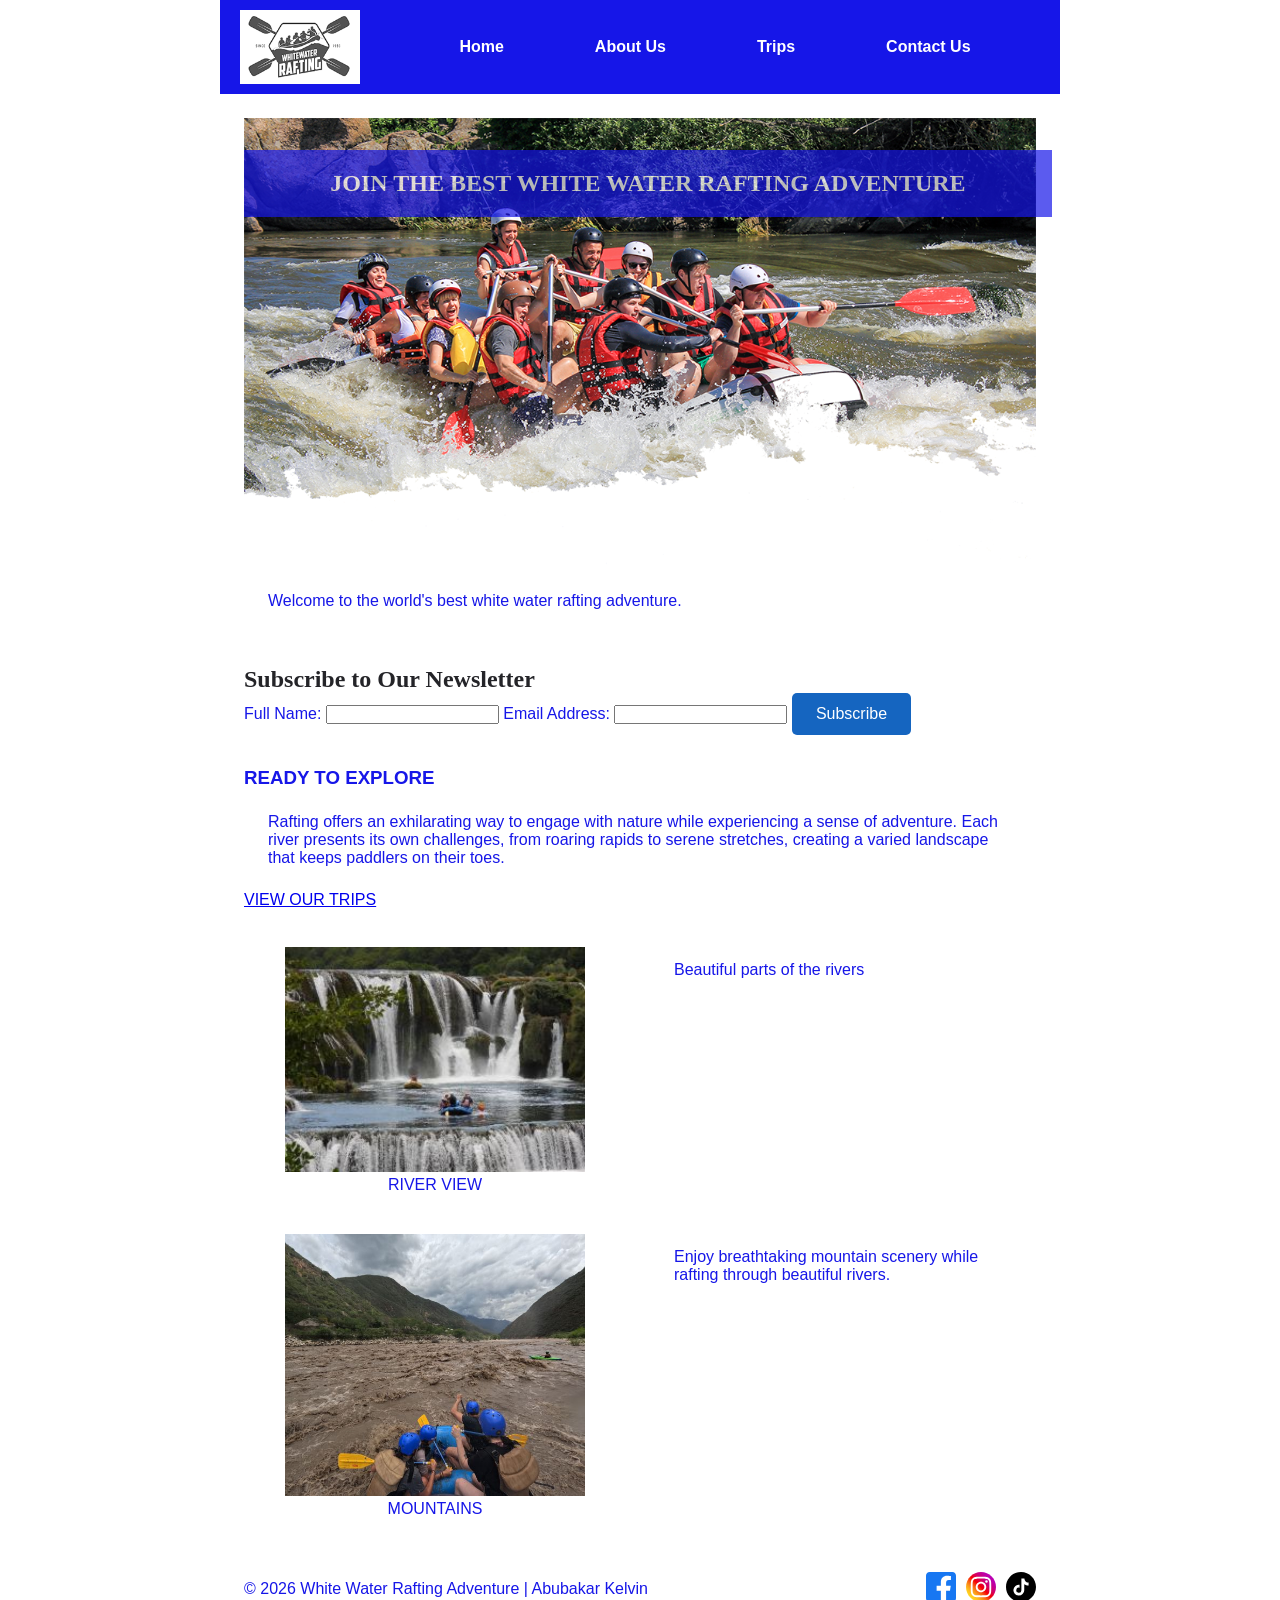
==== wwr/index.html @ 69d27321 "Complete White Water Rafting Project" ====
<!DOCTYPE html>
<html lang="en">

<head>
    <meta charset="UTF-8">
    <meta name="viewport" content="width=device-width, initial-scale=1.0">
    <meta name="description" content="Experience thrilling white-water rafting adventures with our
      expert guides. From serene river floats to adrenaline-pumping rapids, we offer safe,
      unforgettable journeys for all skill levels. Book your rafting trip today.">
    <meta name="author" content="Abubakar Kelvin">
    <title>home page | White Water Rafting</title>

    <link rel="stylesheet" href="styles/rafting.css">
</head>

<body>
    <header>
        <img src="images/logo.png" alt="white water rafting logo">

        <nav>
            <a href="index.html">Home</a>
            <a href="about.html">About Us</a>
            <a href="trips.html">Trips</a>
            <a href="contact.html">Contact Us</a>
        </nav>
    </header>

    <main>
        <section class="hero"><img src="images/herok.png" alt="People white water rafting">
            <h1>JOIN THE BEST WHITE WATER RAFTING ADVENTURE</h1>

            <p> Welcome to the world's best white water rafting adventure. </p>
        </section>


        <section class="newsletter-form">

            <h2>Subscribe to Our Newsletter</h2>

            <form method="post" action="#">
                <label for="name">Full Name:</label>
                <input type="text" id="name" name="name" required>
                <label for="email">Email Address:</label>
                <input type="email" id="email" name="email" required>

                <button type="submit">Subscribe</button>
            </form>
        </section>
        <section class="cta">
            <h3>READY TO EXPLORE</h3>

            <P>Rafting offers an exhilarating way to engage with nature while experiencing a sense
                of adventure.
                Each river presents its own challenges, from roaring rapids to serene stretches,
                creating a varied
                landscape that keeps paddlers on their toes.
            </P>

            <a href="trips.html">VIEW OUR TRIPS</a>

        </section>


        <div class="grid-content">
            <figure>
                <img src="images/card1.jpg" alt="River viwe">
                <figcaption>RIVER VIEW</figcaption>

            </figure>
            <p> Beautiful parts of the rivers</p>


            <figure>
                <img src="images/card2.jpg" alt="mountains">
                <figcaption>MOUNTAINS</figcaption>
            </figure>
            <p>
                Enjoy breathtaking mountain scenery while rafting through beautiful rivers.
            </p>
        </div>


    </main>

    <footer>
        <p> &copy; 2026 White Water Rafting Adventure | Abubakar Kelvin</p>


        <nav class="socialmedia">
            <a href="https://www.facebook.com/profile.php?id=61568959712537">
                <img src="images/facebook.svg" alt="Facebook">
            </a>

            <a href="https://www.instagram.com/kingmoby192026/">
                <img src="images/instagram.svg" alt="Instagram">
            </a>

            <a href="https://www.tiktok.com/@kingmoby206">
                <img src="images/tiktok.svg" alt="Tiktok">
            </a>
        </nav>
    </footer>
</body>

</html>
---- wwr/styles/rafting.css ----
* {
    margin: 0;
    padding: 0;
    box-sizing: border-box;
}

:root {
    --primary-color: #242428;
    --secondary-color: #edf6f8;
    --accent1-color: #1616e8;

    --heading-font: Georgia, serif;
    --body-font: Arial, Helvetica, sans-serif;
}

body {
    font-family: var(--body-font);
    color: var(--accent1-color);
}

main,
footer {
    width: 840px;
    margin: 0 auto;
}

h1,
h2 {
    font-family: var(--heading-font);
    color: var(--primary-color);
}

nav,
p,
section,
article {
    margin: 16px;
    padding: 8px;
}

.socialmedia a {
    text-decoration: none;
}

.hero {
    position: relative;
}

.hero img {
    display: block;
    width: 100%;
    height: auto;
}

.hero h1 {
    position: absolute;
    top: 40px;
    width: 100%;
    padding: 20px;
    text-align: center;
    opacity: 0.7;
    background-color: var(--accent1-color);
    color: white;
}

.history {
    display: grid;
    grid-template-columns: 1fr auto 1fr;
    align-items: center;
    gap: 20px;
}

.history h2 {
    text-align: center;
}

.history p {
    margin: 0;
}

.hero article {
    position: absolute;
    bottom: 20px;
    left: 20px;
    right: 20px;
    background-color: var(--primary-color);
    color: white;
    padding: 12px;
}

.hero article img {
    float: right;
    width: 100px;
    margin-left: 20px;
}

header {
    width: 840px;
    margin: 0 auto;
    display: grid;
    grid-template-columns: 150px 1fr;
    align-items: center;
    background-color: var(--accent1-color);
    padding: 10px 20px;
}

nav {
    display: flex;
    justify-content: space-around;
    align-items: center;
}

nav a {
    text-decoration: none;
    color: white;
    font-weight: bold;
}

nav a:hover {
    color: var(--secondary-color);
}

footer {
    display: flex;
    justify-content: space-between;
    align-items: center;
    margin-top: 20px;
}

.socialmedia {
    display: flex;
    gap: 10px;
}

.socialmedia img {
    width: 30px;
    height: auto;
}

figure {
    text-align: center;
    margin: 10px;
}

figure img {
    width: 100%;
    max-width: 300px;
    height: auto;
}

.adventures {
    display: flex;
    justify-content: space-between;
    align-items: center;
    gap: 15px;
    flex-wrap: wrap;
}

.contact-info {
    margin: 20px;
    padding: 20px;
}

.employees {
    display: flex;
    justify-content: space-around;
    align-items: center;
    gap: 20px;
    margin: 20px;
}

.employees figure {
    text-align: center;
}

.employees img {

    width: 200px;
    height: auto;
    object-fit: cover;
    border-radius: 10px;
}

button {
    background-color: #1565c0;
    color: white;
    padding: 12px 24px;
    border: none;
    border-radius: 5px;
    cursor: pointer;
    font-size: 16px;
}

.page-title {
    position: static;
    background: none;
    color: var(--primary-color);
    opacity: 1;
    text-align: center;
    padding: 20px 0;
    margin: 20px 0;
}

button:hover {
    background-color: #0b17a1;
}

.contact-form {
    margin: 20px;
    padding: 20px;
}

.contact-form label {
    display: block;
    margin-top: 15px;
}

.contact-form input,
.contact-form textarea {
    width: 100%;
    padding: 10px;
    margin-top: 5px;
    box-sizing: border-box;
}

.map {
    margin: 20px;
}

.map iframe {
    width: 100%;
    height: 350px;
    border: 0;
}

.contact-form fieldset {
    margin-top: 20px;
    padding: 15px;
}

header img {
    width: 120px;
    height: auto;
}

.grid-content {
    display: grid;
    grid-template-columns: 1fr 1fr;
    gap: 20px;
    margin: 20px;
}

.trip {
    display: grid;
    grid-template-columns: repeat(3, 1fr);
    gap: 20px;
    margin: 20px 0;
}

.trip img {
    width: 100%;
    height: 200px;
    object-fit: cover;
}

.trip-table {
    width: 100%;
    border-collapse: collapse;
    margin-top: 30px;
}

.trip-table th,
.trip-table td {
    border: 1px solid #ccc;
    padding: 12px;
    text-align: center;
}

.trip-table th {
    background-color: var(--primary-color);
    color: white;
}

.trip-card {
    text-align: center;
}
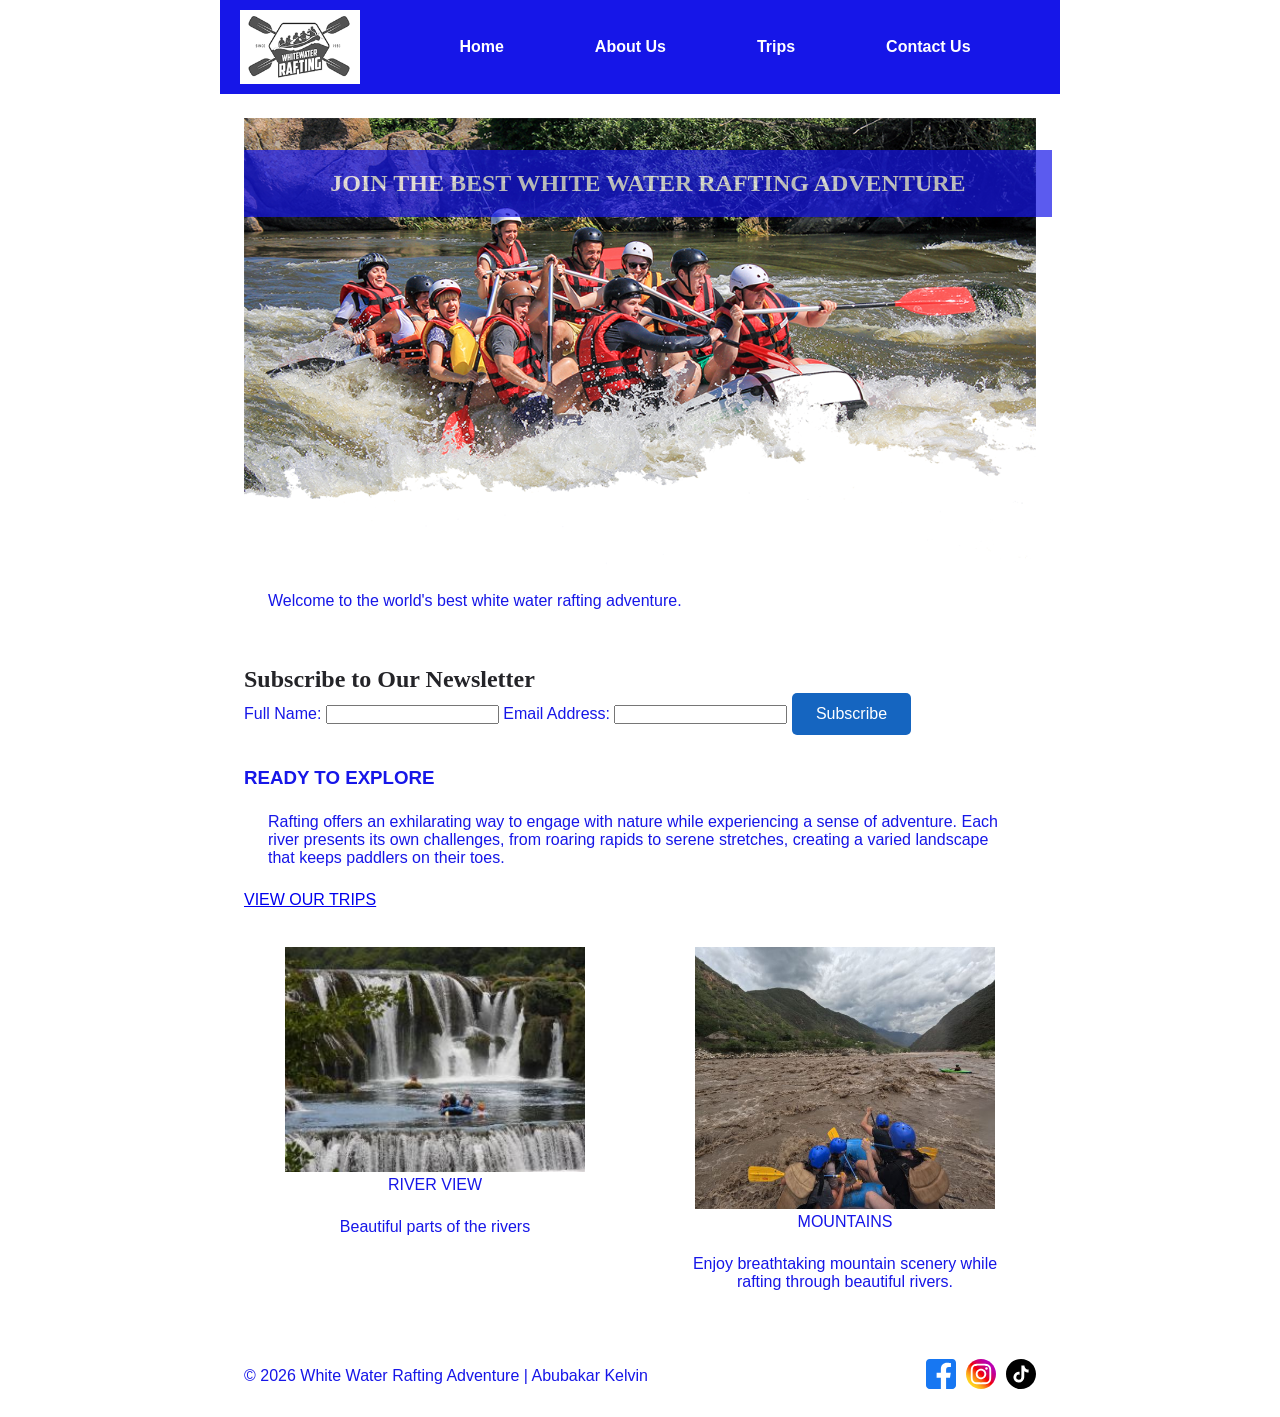
==== commit 679839b8: "sharp" ====
--- a/wwr/index.html
+++ b/wwr/index.html
@@ -62,21 +62,25 @@
 
 
         <div class="grid-content">
-            <figure>
-                <img src="images/card1.jpg" alt="River viwe">
-                <figcaption>RIVER VIEW</figcaption>
+            <div class="grid-k">
+                <figure>
+                    <img src="images/card1.jpg" alt="River viwe">
+                    <figcaption>RIVER VIEW</figcaption>
 
-            </figure>
-            <p> Beautiful parts of the rivers</p>
+                </figure>
+                <p> Beautiful parts of the rivers</p>
+            </div>
 
+            <div class="grid-k">
+                <figure>
+                    <img src="images/card2.jpg" alt="mountains">
+                    <figcaption>MOUNTAINS</figcaption>
+                </figure>
+                <p>
+                    Enjoy breathtaking mountain scenery while rafting through beautiful rivers.
+                </p>
+            </div>
 
-            <figure>
-                <img src="images/card2.jpg" alt="mountains">
-                <figcaption>MOUNTAINS</figcaption>
-            </figure>
-            <p>
-                Enjoy breathtaking mountain scenery while rafting through beautiful rivers.
-            </p>
         </div>
 
 
--- a/wwr/styles/rafting.css
+++ b/wwr/styles/rafting.css
@@ -283,4 +283,8 @@
 
 .trip-card {
     text-align: center;
+}
+
+.grid-k {
+    text-align: center;
 }
